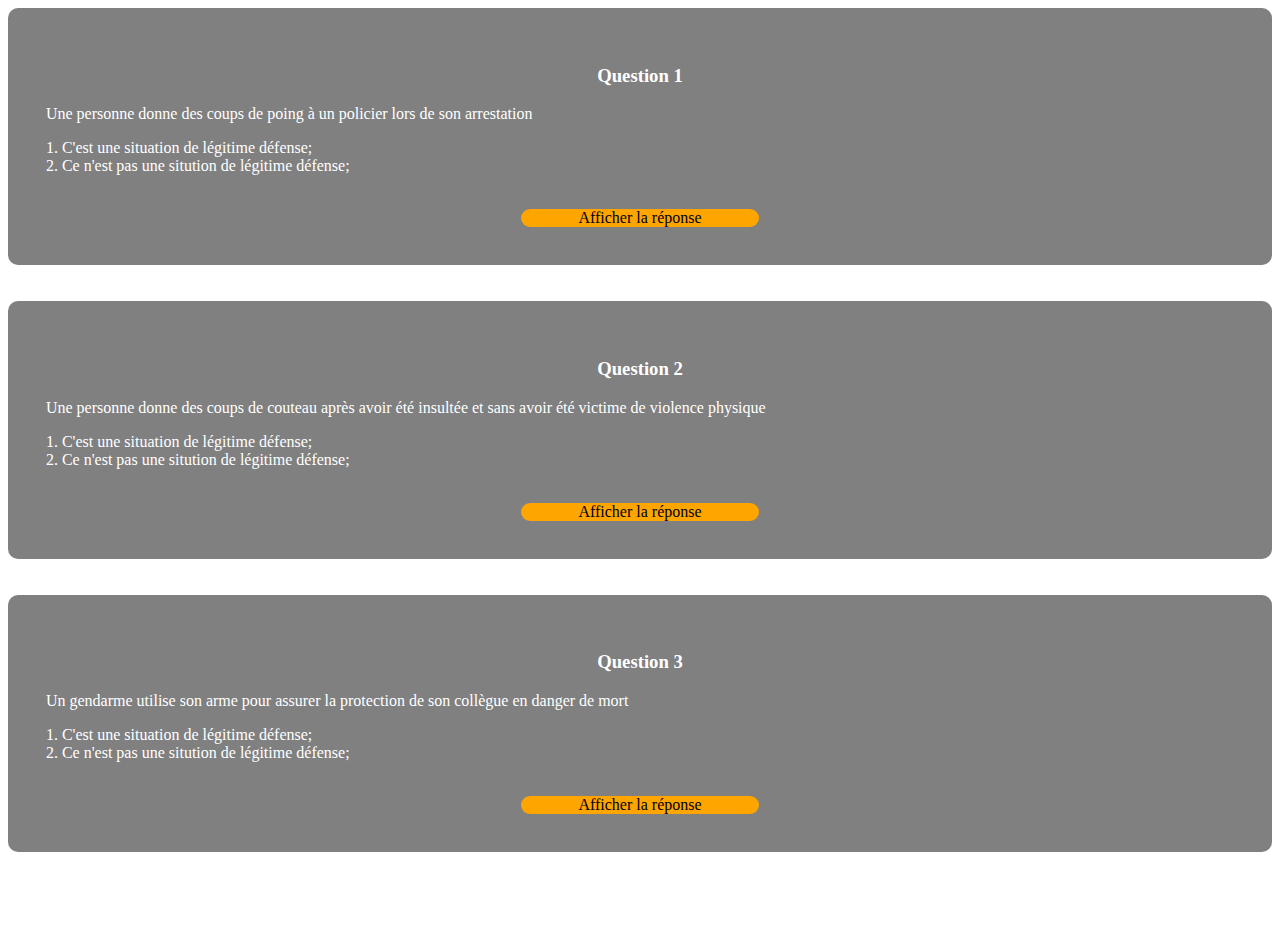
==== test.html @ a34a0cbe "Create test.html" ====
<!DOCTYPE html>
<html class="accueil">
<head>
	<title>Accueil</title>
	<meta charset="utf-8">
	<link rel="stylesheet" type="text/css" href="CSS.css">
		<script src=
"https://cdnjs.cloudflare.com/ajax/libs/jquery/3.4.0/jquery.min.js">
    </script>
	<style>
	
		body{
			color: white
		}
		
		label {
			display: none;
			color: white;
		}
		
		div {
			background: grey;
			border-radius: 10px;
			padding: 3%;
		}
		
		div h3 {
			display: flex;
			justify-content: center;
		}
		
		label {
			display: none;
		}
		
		.q1ra {
			display: flex;
			justify-content: center;
		}
		
		.q2ra {
			display: flex;
			justify-content: center;
		}
		
		.q3ra {
			display: flex;
			justify-content: center;
		}
		
		span {
         cursor: pointer;
         border-radius: 10px;
			background-color: orange;
			color: black;
			margin-left: 40%;
			margin-right: 40%;
			display: flex;
			justify-content: center;
		}
	</style>
</head>
<body>

	<div>
	<h3>Question 1</h3>
	<p>Une personne donne des coups de poing à un policier lors de son arrestation</label><br />
	
	<p>1. C'est une situation de légitime défense;<br />
		2. Ce n'est pas une sitution de légitime défense;</p>
		<label class="Q1R">En effet, ce n'est pas une situation de légitime défense</label>
		<br />
		
			<span class="Q1">Afficher la réponse</span>
	</div>
	
	<br /><br />
	
	<div>
	<h3>Question 2</h3>
	<p>Une personne donne des coups de couteau après avoir été insultée et sans avoir été victime de violence physique</label><br />
	
	<p>1. C'est une situation de légitime défense;<br />
		2. Ce n'est pas une sitution de légitime défense;</p>
		<label class="Q2R">En effet, ce n'est pas une situation de légitime défense</label>
		<br />
		
			<span class="Q2">Afficher la réponse</span>
	</div>
	
	<br /><br />
	
	<div>
	<h3>Question 3</h3>
	<p>Un gendarme utilise son arme pour assurer la protection de son collègue en danger de mort</label><br />
	
	<p>1. C'est une situation de légitime défense;<br />
		2. Ce n'est pas une sitution de légitime défense;</p>
		<label class="Q3R">En effet, c'est une situation de légitime défense</label>
		<br />
		
			<span class="Q3">Afficher la réponse</span>
	</div>
	
	<br /><br />
	
	<p class="copy">&copy; Tout droits réservés</p>
	
	<script>
        $( ".Q1" ).on("click", function() {
			if( $( ".Q1R" ).hasClass( "q1ra" )) {
          $( ".Q1R" ).removeClass( "q1ra" );
          $( ".Q1" ).text( "Afficher la réponse" );
         } else {
				$( ".Q1R" ).addClass( "q1ra" );
				$( ".Q1" ).text( "Masquer la réponse" );
			}
        });
    </script>

	<script>
		$( ".Q2" ).on("click", function() {
			if( $( ".Q2R" ).hasClass( "q2ra" )) {
          $( ".Q2R" ).removeClass( "q2ra" );
          $( ".Q2" ).text( "Afficher la réponse" );
         } else {
				$( ".Q2R" ).addClass( "q2ra" );
				$( ".Q2" ).text( "Masquer la réponse" );
			}
        });
	</script>
	
	<script>
		$( ".Q3" ).on("click", function() {
			if( $( ".Q3R" ).hasClass( "q3ra" )) {
          $( ".Q3R" ).removeClass( "q3ra" );
          $( ".Q3" ).text( "Afficher la réponse" );
         } else {
				$( ".Q3R" ).addClass( "q3ra" );
				$( ".Q3" ).text( "Masquer la réponse" );
			}
        });
	</script>

</body>
</html>
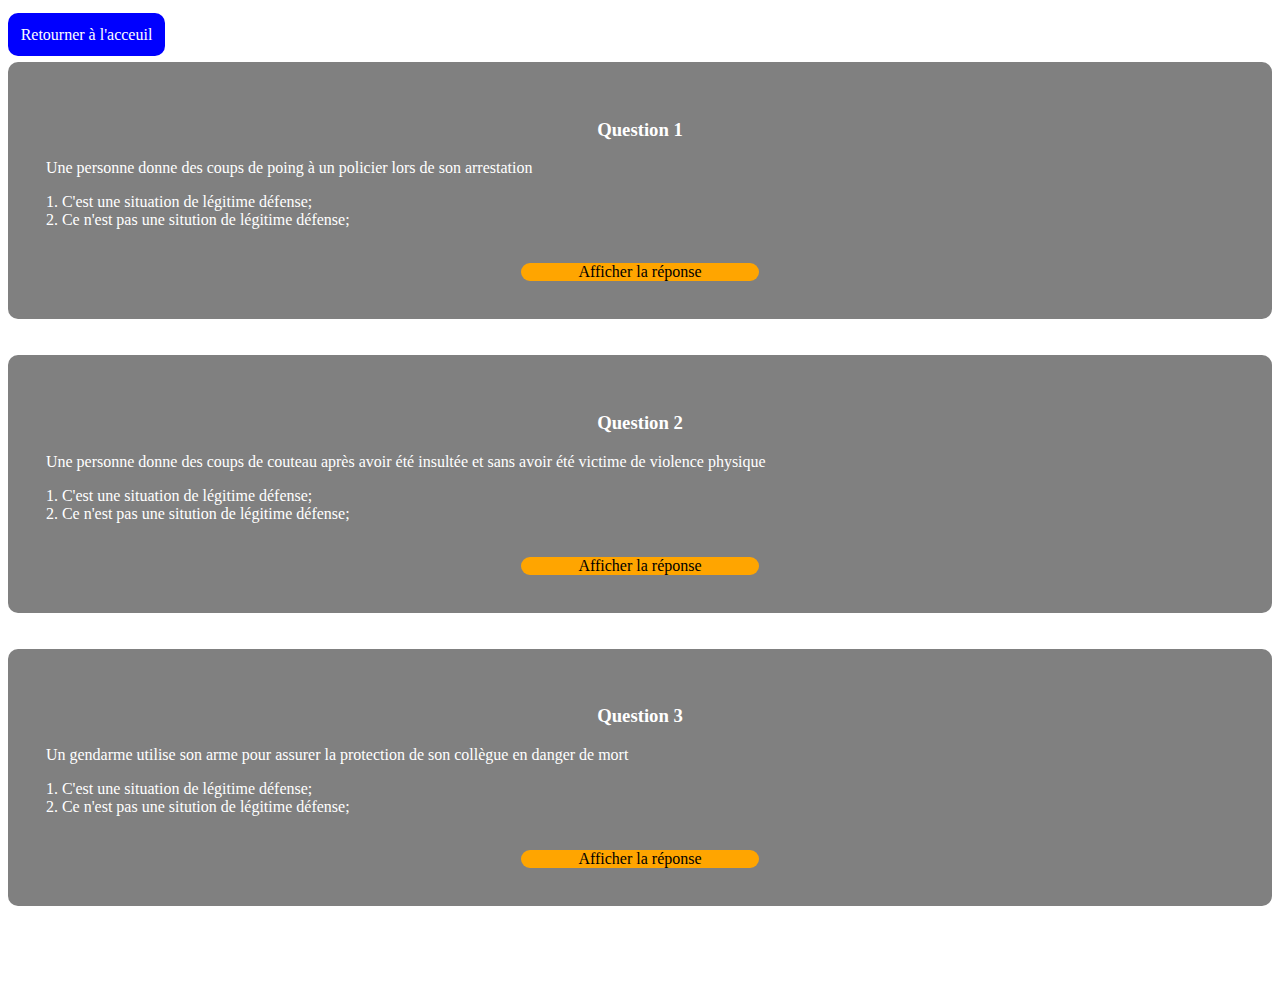
==== commit db16fc07: "Update test.html" ====
--- a/test.html
+++ b/test.html
@@ -57,11 +57,28 @@
 			margin-right: 40%;
 			display: flex;
 			justify-content: center;
+			list-style: none;
+			text-decoration: none;
+		}
+		
+		.retour {
+			cursor: pointer;
+         border-radius: 10px;
+			background-color: blue;
+			color: white;
+			padding: 1%;
+			list-style: none;
+			text-decoration: none;
 		}
 	</style>
 </head>
 <body>
 
+<br />
+
+	<a class="retour" href="index.html">Retourner à l'acceuil</a>
+
+<br /><br />
 	<div>
 	<h3>Question 1</h3>
 	<p>Une personne donne des coups de poing à un policier lors de son arrestation</label><br />
